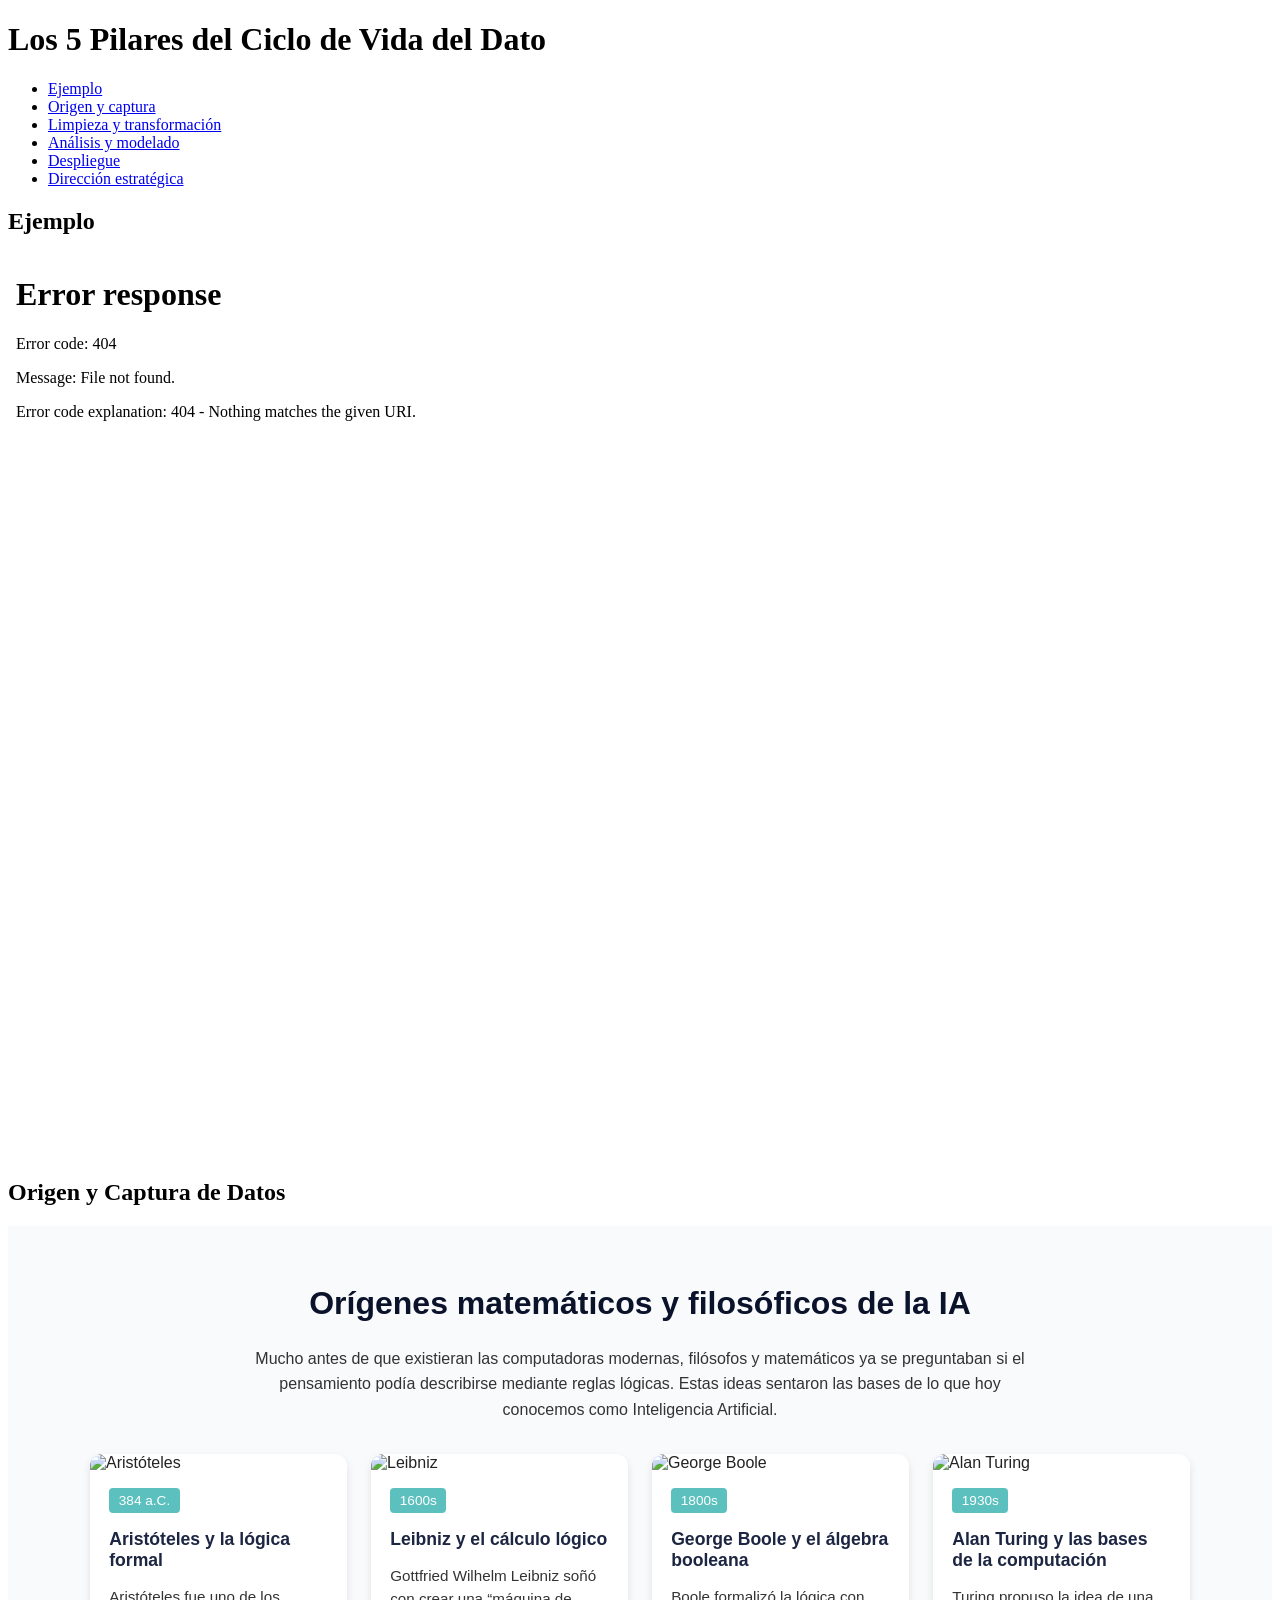
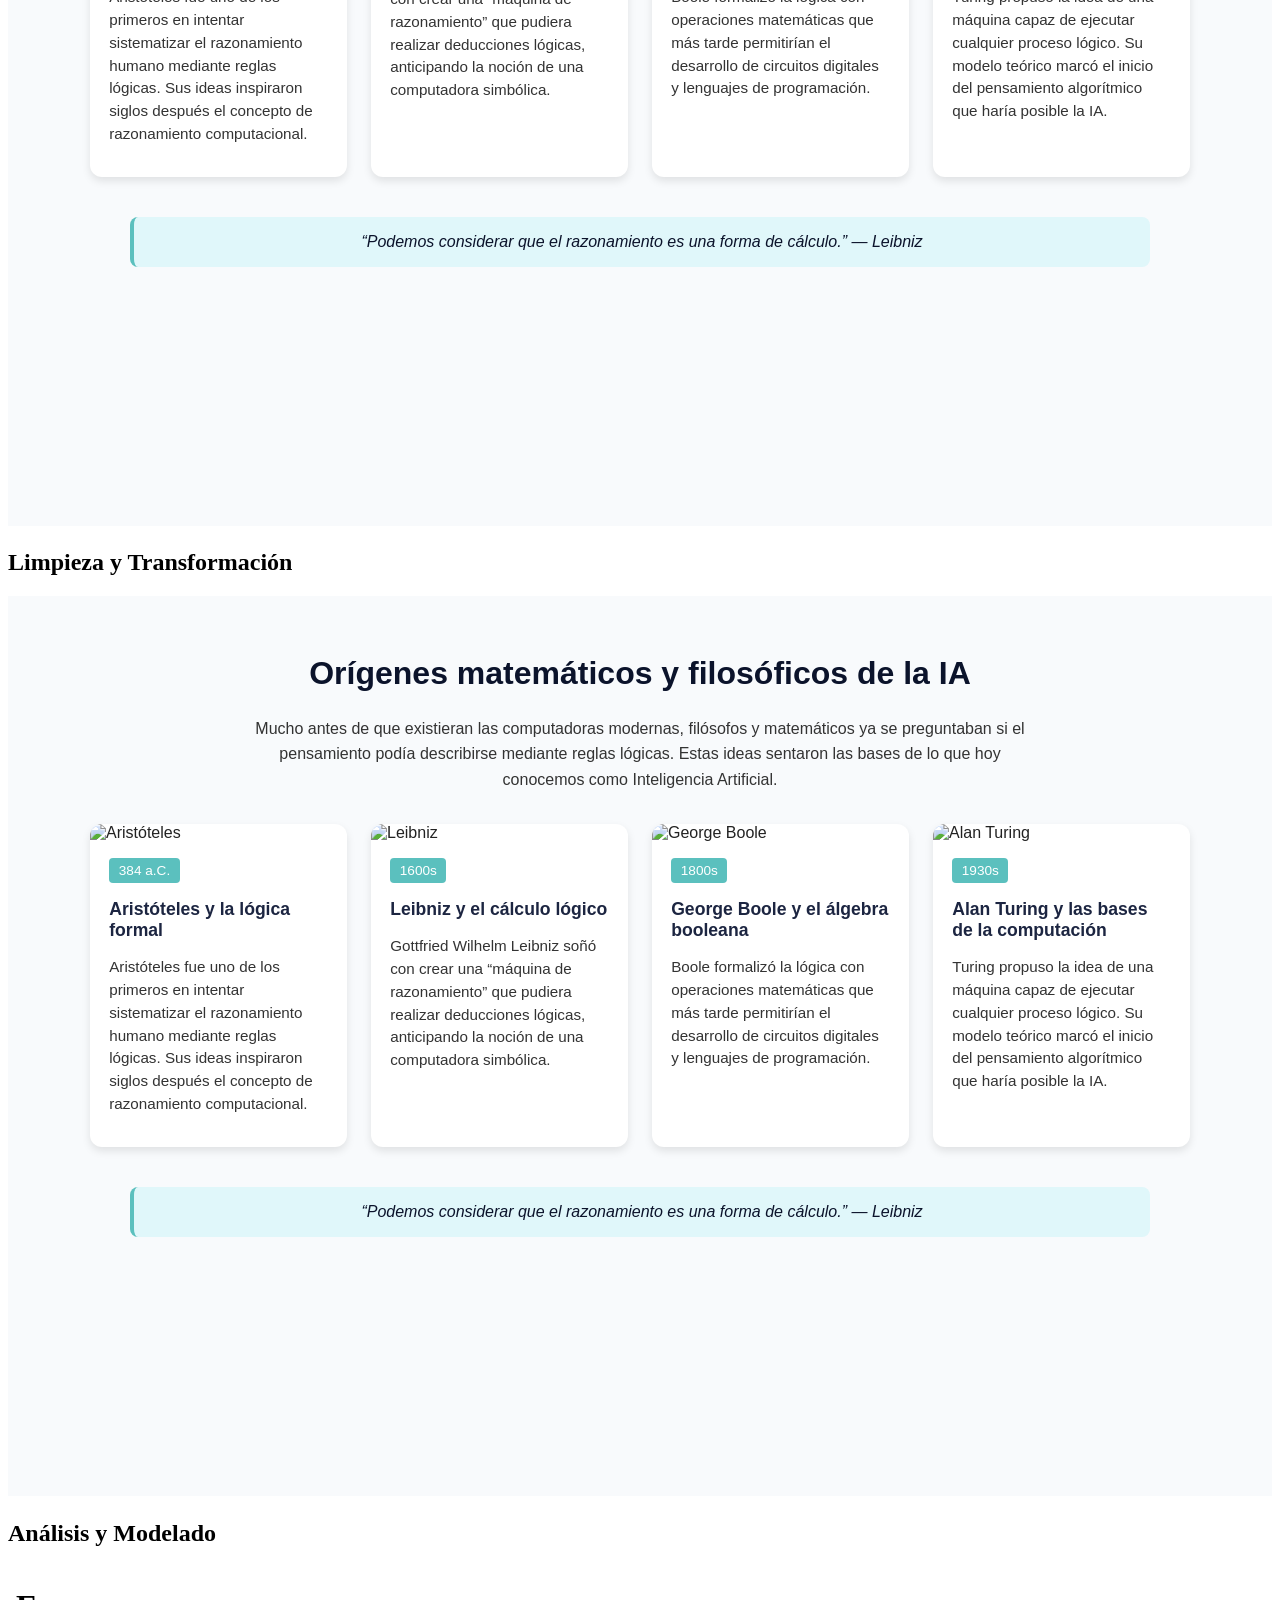
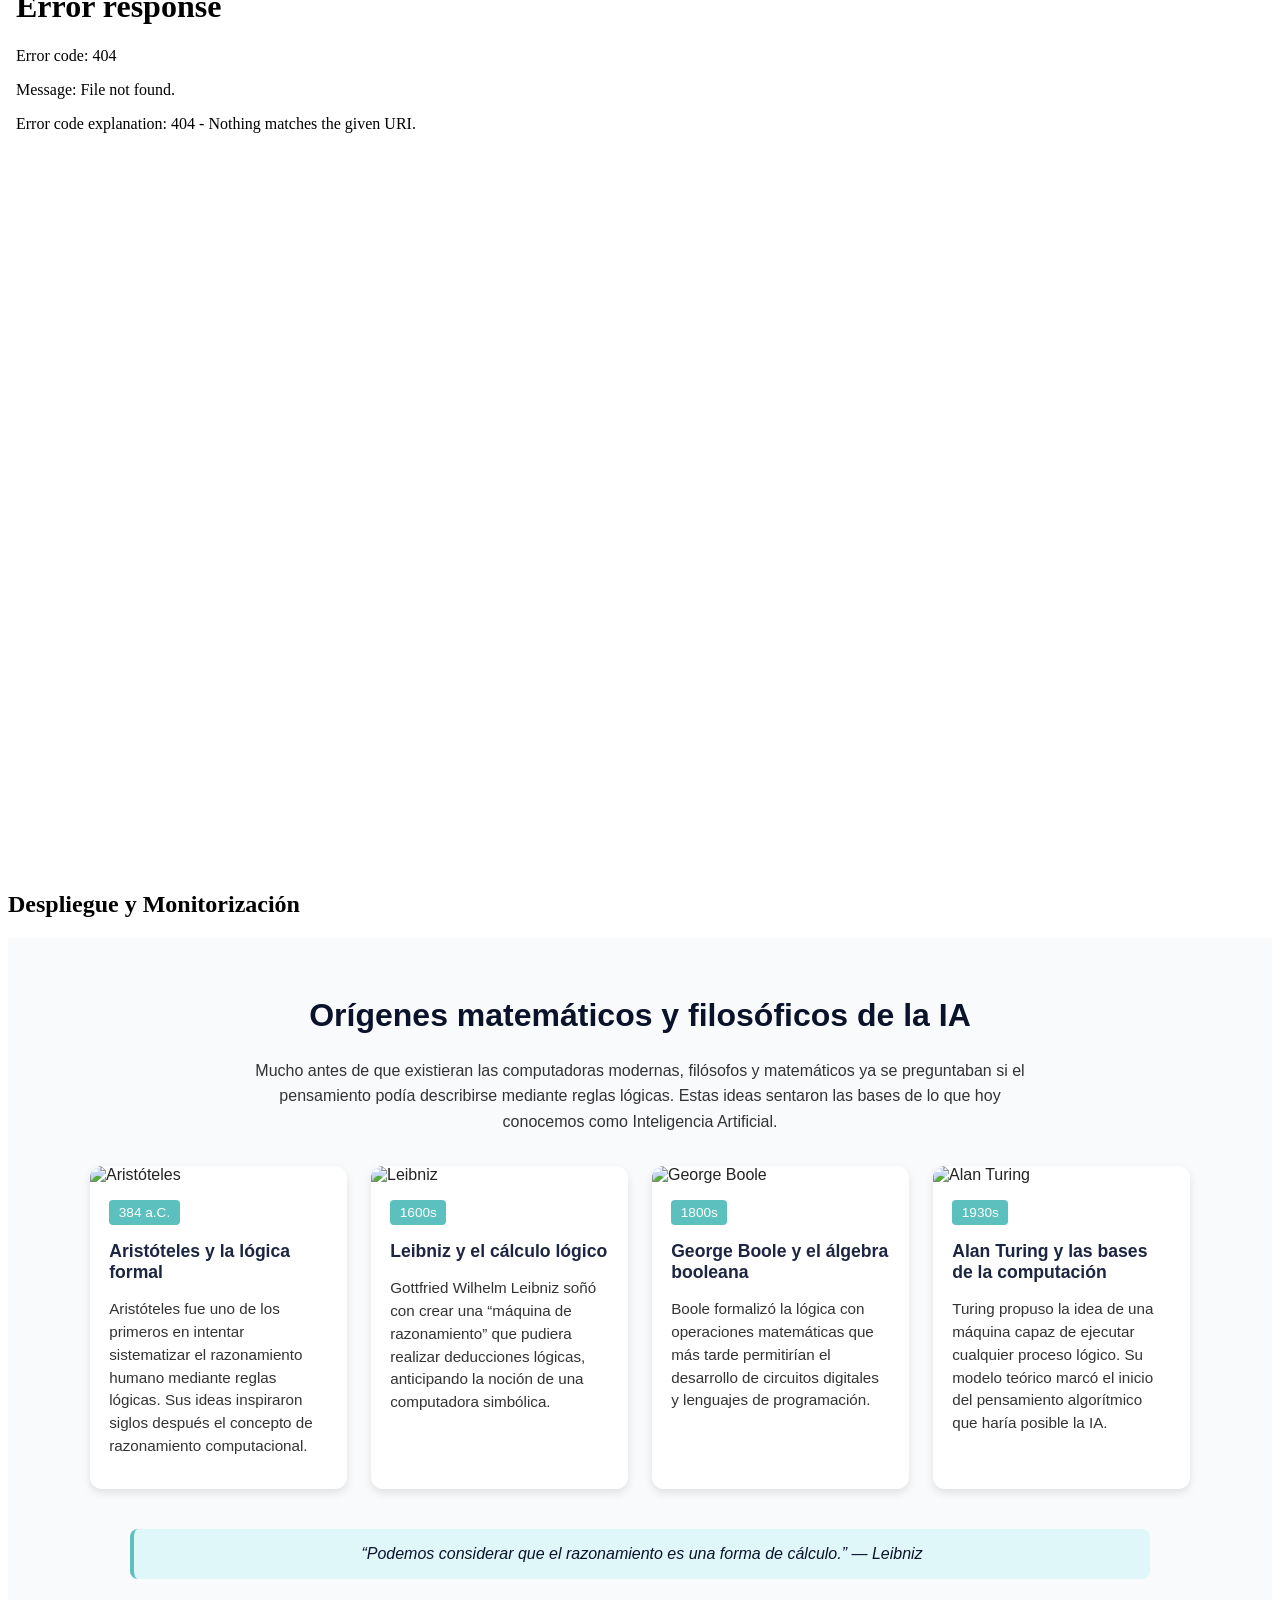
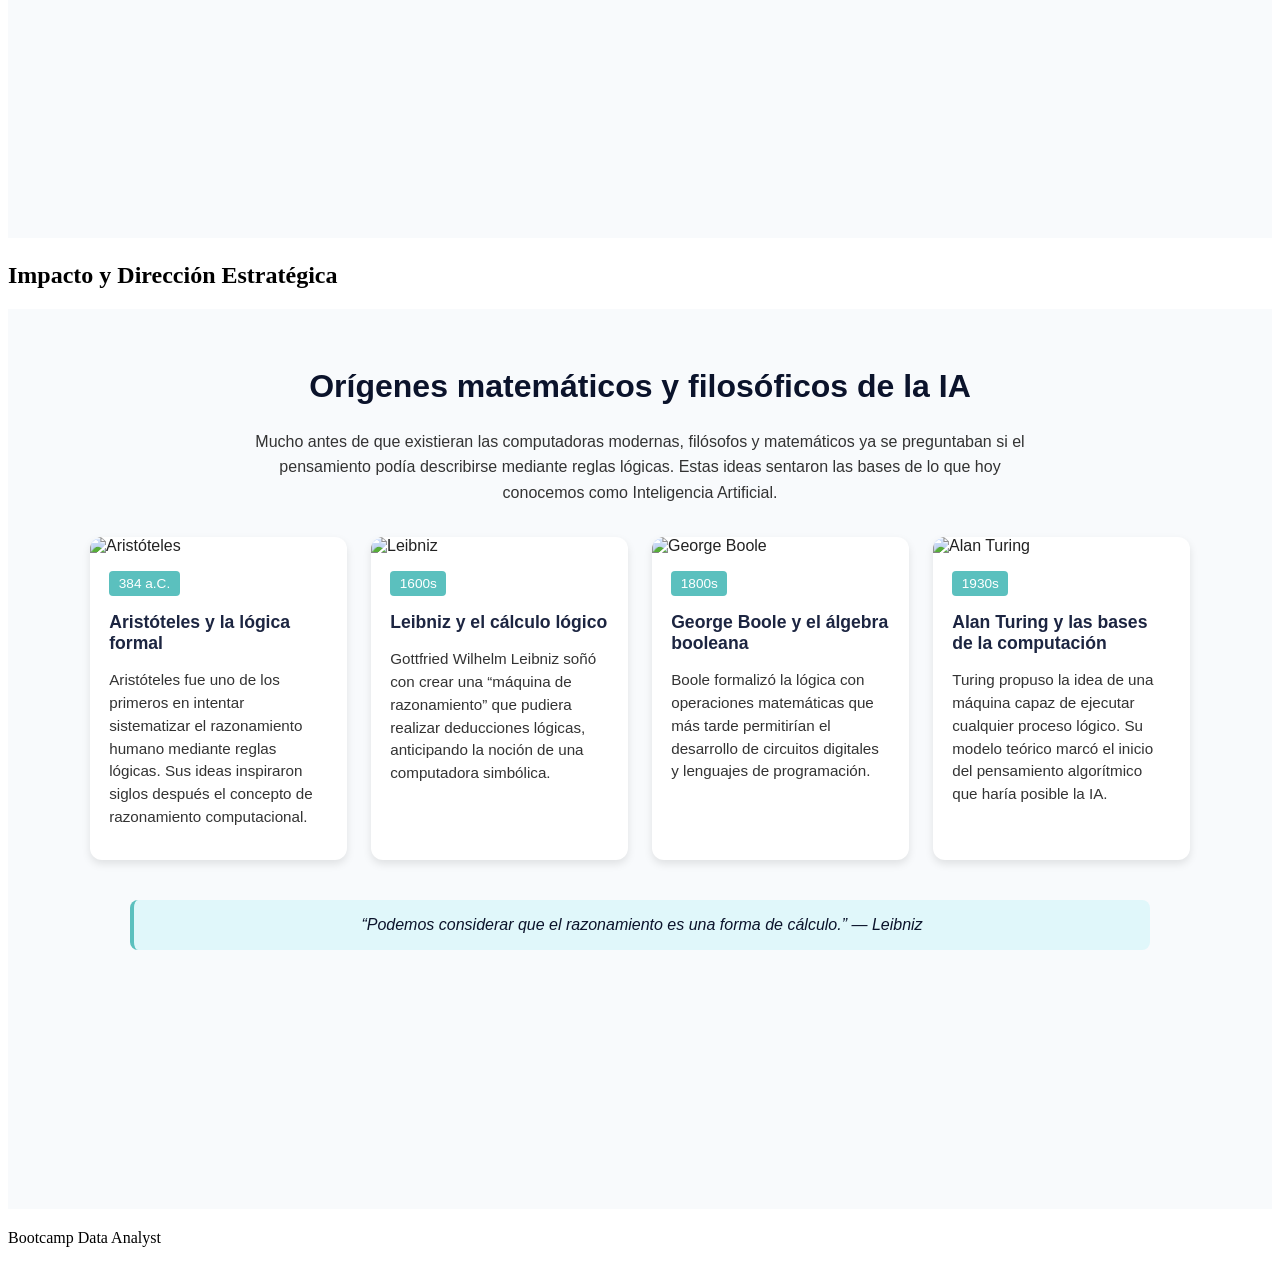
==== index.html @ 416f3ec9 "Revise navigation links and add content iframes Updated links in navigation and added iframes for co" ====
<!DOCTYPE html>
<html lang="es">
<head>
  <meta charset="UTF-8" />
  <meta name="viewport" content="width=device-width, initial-scale=1.0" />
  <title>Historia y evolución de la Inteligencia Artificial</title>
  <link rel="stylesheet" href="globals.css" />
</head>

<body>
  <header>
    <h1>Los 5 Pilares del Ciclo de Vida del Dato</h1>
    <nav>
      <ul>
        <li><a href="./examples/examples.html">Ejemplo</a></li>
        <li><a href="./data-origin/data-origin.html">Origen y captura</a></li>
        <li><a href="./data-cleaning/data-cleaning.html">Limpieza y transformación</a></li>
        <li><a href="./data-analysis/data-analysis.html">Análisis y modelado</a></li>
        <li><a href="./deployment/deployment.html">Despliegue</a></li>
        <li><a href="./strategic-direction/strategic-direction.html">Dirección estratégica</a></li>
      </ul>
    </nav>
  </header>

  <main>
    
    <section id="origenes" class="content-section">
      <h2 class="accordion-header">Ejemplo</h2>
      <div class="accordion-content">
        <iframe src="examples/examples.html" title="Ejemplo Sección"
          width="100%" height="900" style="border:none; overflow:auto;">
        </iframe>
      </div>
    </section>

    <section id="origin" class="content-section">
        <h2 class="accordion-header">Origen y Captura de Datos</h2>
        <div class="accordion-content">
          <iframe src="data-origin/data-origin.html" title="Ejemplo Sección"
            width="100%" height="900" style="border:none; overflow:auto;">
          </iframe>
        </div>
    </section>

    <section id="cleaning" class="content-section">
        <h2 class="accordion-header">Limpieza y Transformación</h2>
        <div class="accordion-content">
          <iframe src="data-cleaning/data-cleaning.html" title="Ejemplo Sección"
            width="100%" height="900" style="border:none; overflow:auto;">
          </iframe>
        </div>
    </section>

    <section id="analysis" class="content-section">
        <h2 class="accordion-header">Análisis y Modelado</h2>
        <div class="accordion-content">
          <iframe src="data-analysis/data-analysis.htmll" title="Ejemplo Sección"
            width="100%" height="900" style="border:none; overflow:auto;">
          </iframe>
        </div>
    </section>

    <section id="deploy" class="content-section">
        <h2 class="accordion-header">Despliegue y Monitorización</h2>
        <div class="accordion-content">
          <iframe src="deployment/deployment.html" title="Ejemplo Sección"
            width="100%" height="900" style="border:none; overflow:auto;">
          </iframe>
        </div>
    </section>

    <section id="impact" class="content-section">
        <h2 class="accordion-header">Impacto y Dirección Estratégica</h2>
        <div class="accordion-content">
            <iframe src="strategic-direction/strategic-direction.html" title="Ejemplo Sección"
            width="100%" height="900" style="border:none; overflow:auto;">
          </iframe>
        </div>
    </section>

  </main>

  <footer>
    <p>Bootcamp Data Analyst</p>
  </footer>

  <script src="script.js"></script>
</body>
</html>
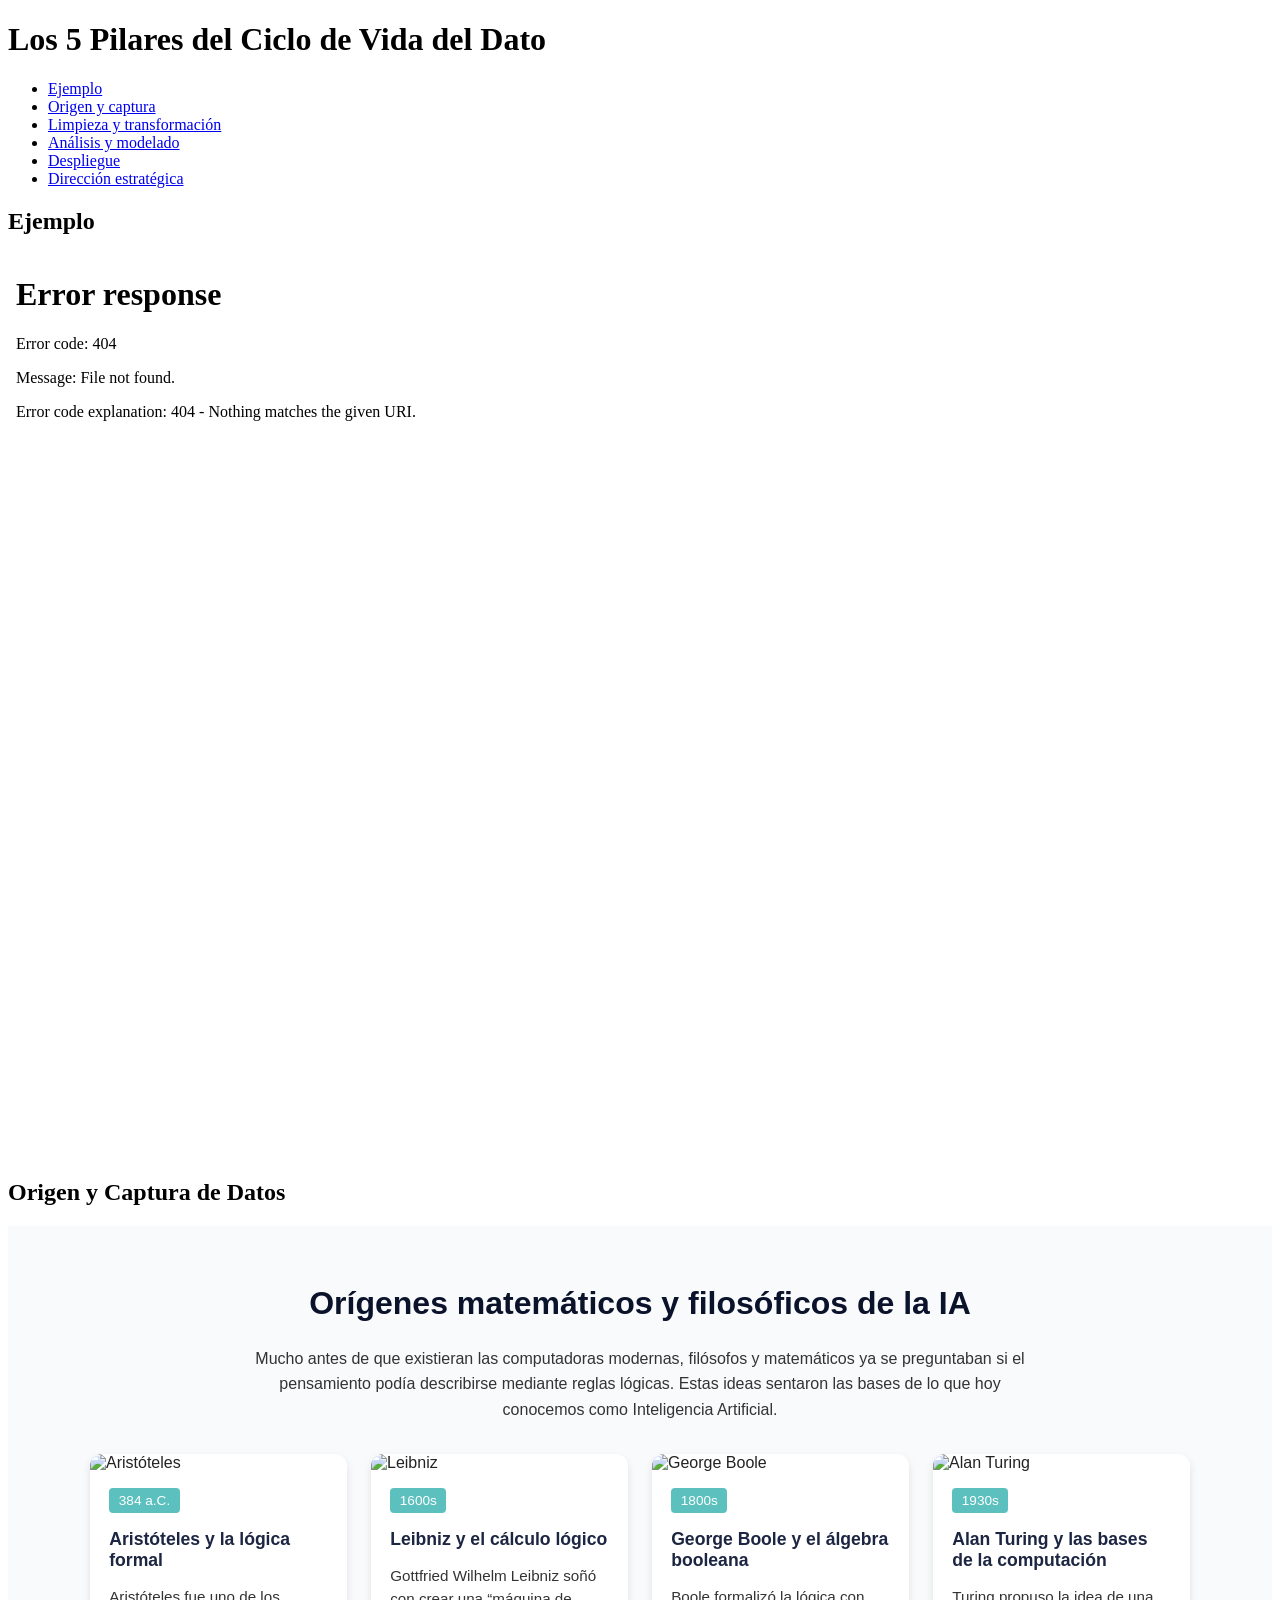
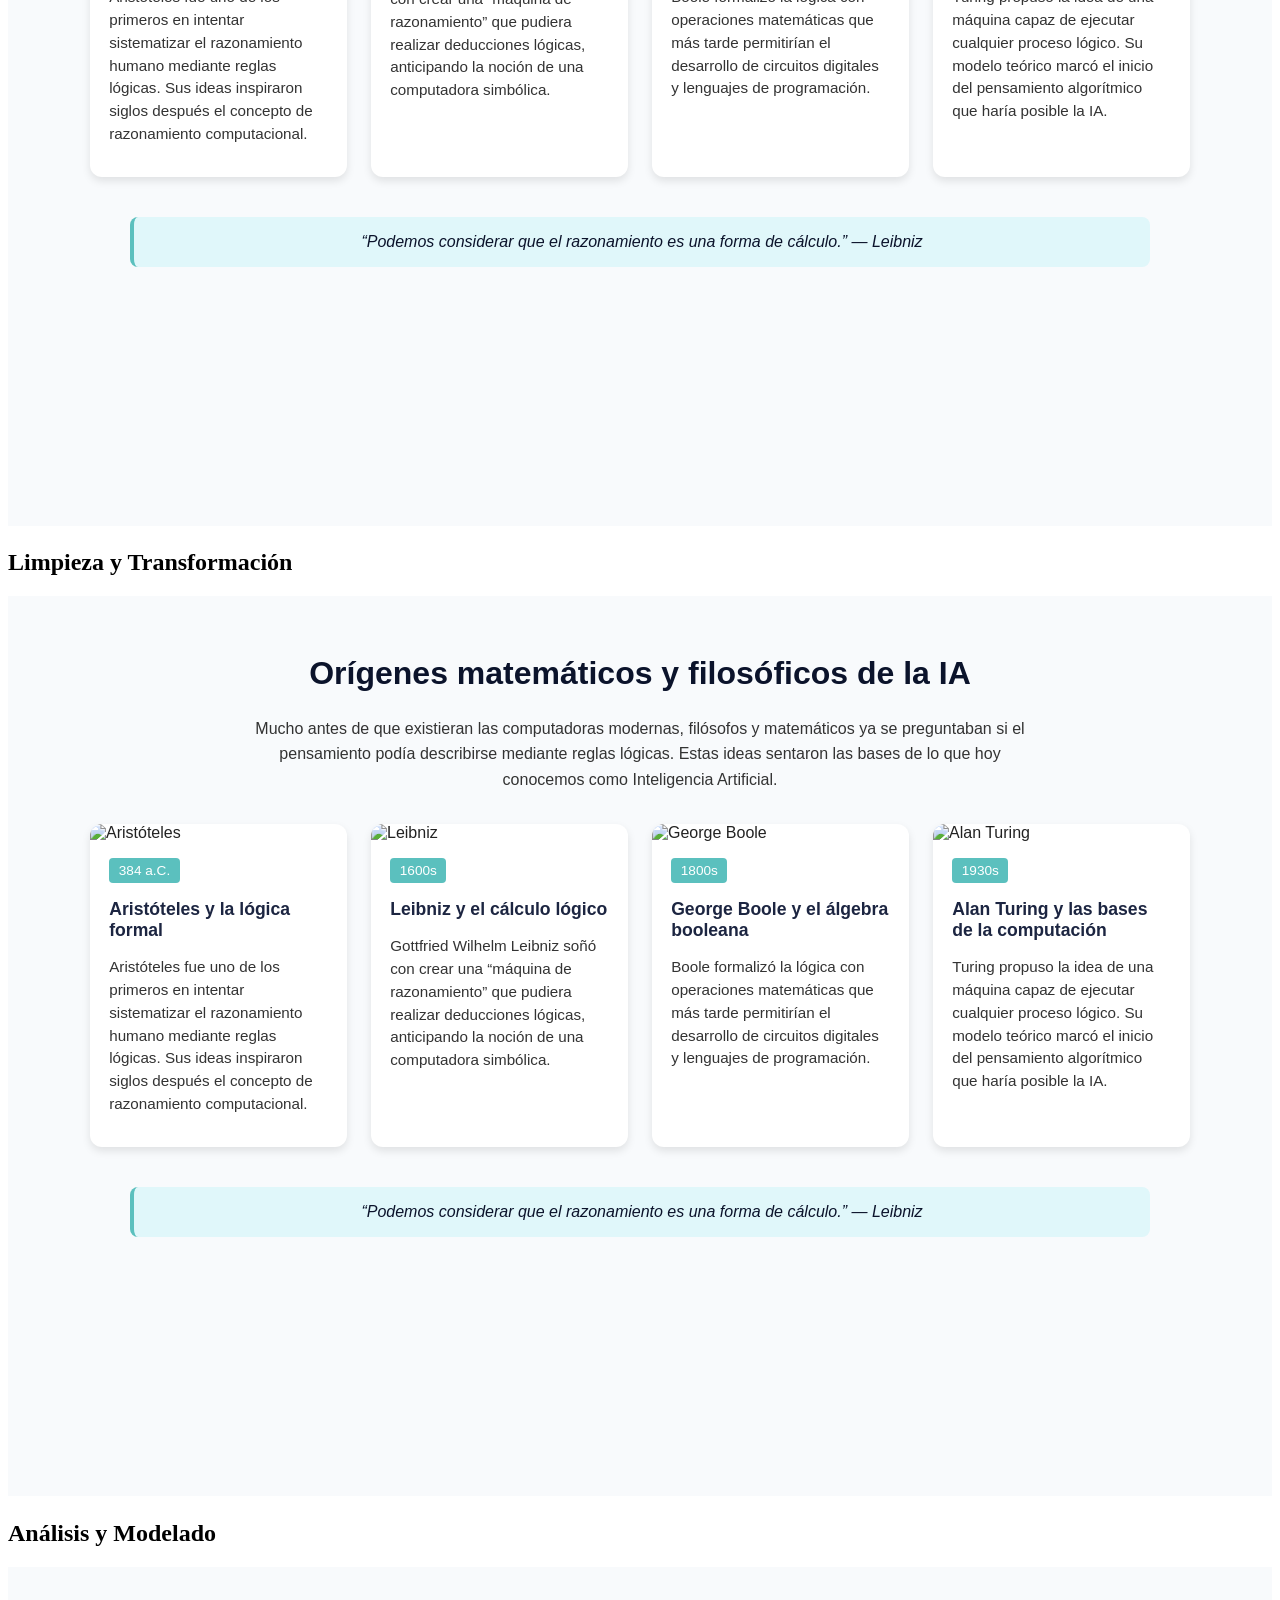
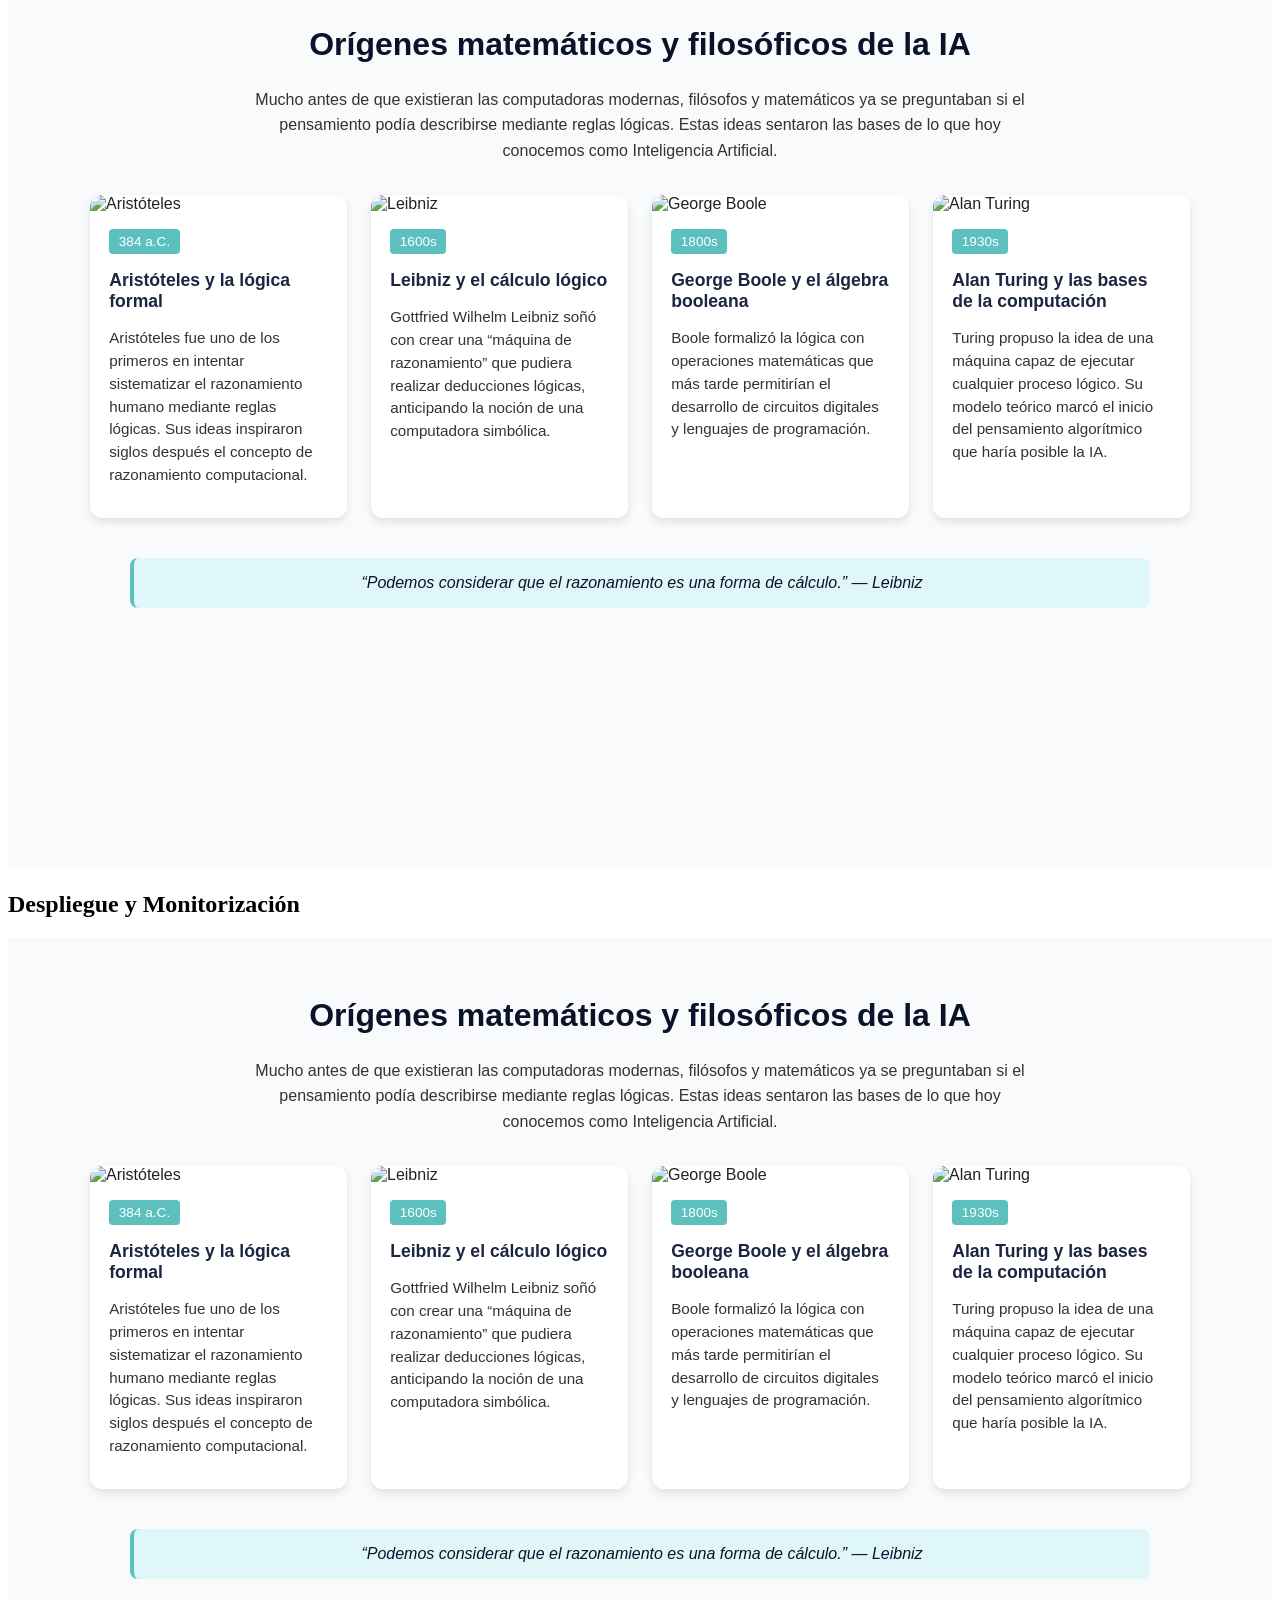
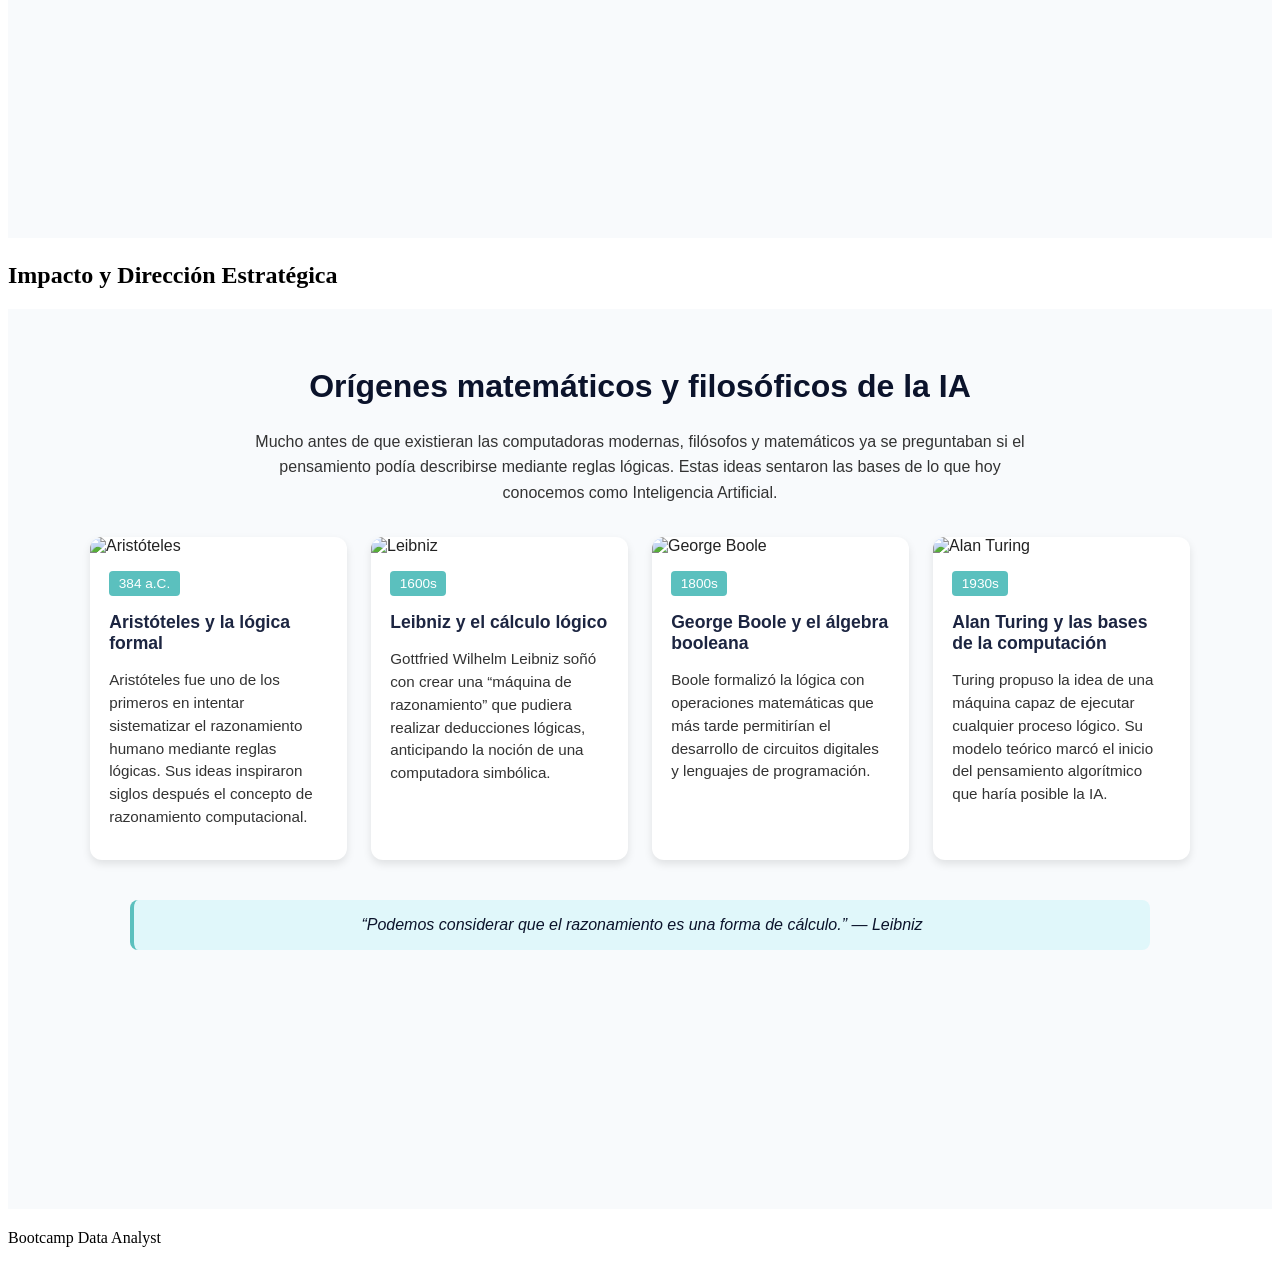
==== commit 7a6616e9: "Fix iframe source URL in index.html" ====
--- a/index.html
+++ b/index.html
@@ -54,7 +54,7 @@
     <section id="analysis" class="content-section">
         <h2 class="accordion-header">Análisis y Modelado</h2>
         <div class="accordion-content">
-          <iframe src="data-analysis/data-analysis.htmll" title="Ejemplo Sección"
+          <iframe src="data-analysis/data-analysis.html" title="Ejemplo Sección"
             width="100%" height="900" style="border:none; overflow:auto;">
           </iframe>
         </div>
